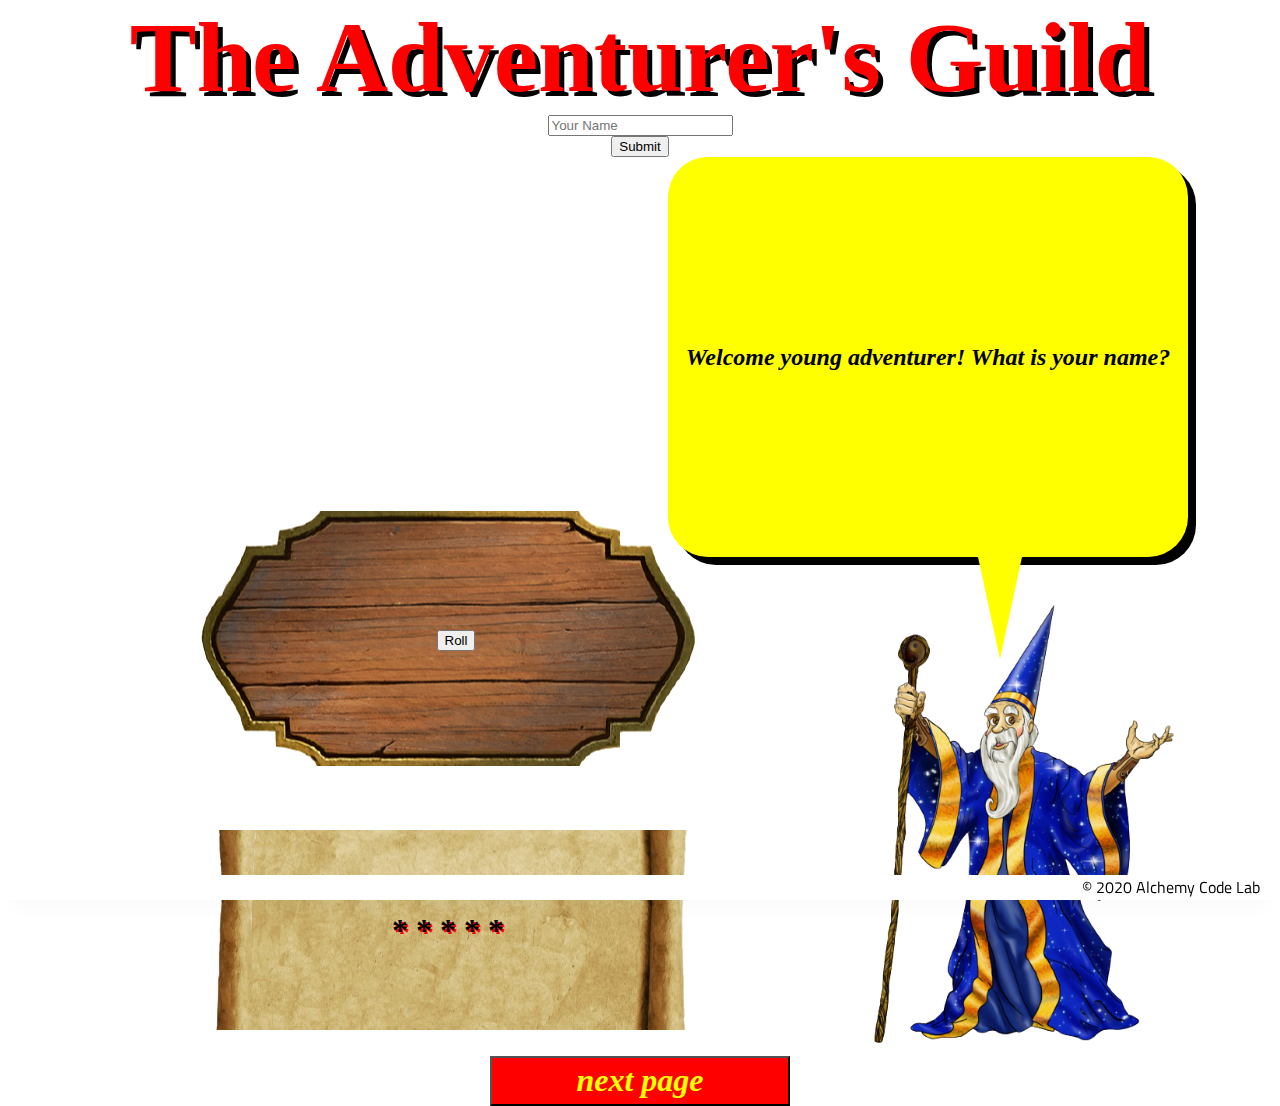
==== index.html @ 4c70009b "Merge pull request #97 from ryanleviathan/ray" ====
<!DOCTYPE html>
<html lang="en">

<head>
    <meta charset="UTF-8">
    <meta name="viewport" content="width=device-width, initial-scale=1.0">
    <meta http-equiv="X-UA-Compatible" content="ie=edge">
    <link href="https://fonts.googleapis.com/css2?family=Titillium+Web:wght@300&display=swap" rel="stylesheet">
    <link rel="stylesheet" href="styles/reset.css">
    <link rel="stylesheet" href="styles/style.css">
    <link rel="stylesheet" href="styles/home.css">
    <title>Document</title>
</head>

<audio class="my_audio" id="audio" loop="loop" autoplay="autoplay">
    <source src="./assets/numbers/174_Wizards_Tower.mp3" type="audio/mpeg">
</audio>

<body>



    <header>
        <div> The Adventurer's Guild </div>
    </header>

    <main>
        <input type="text" name="name" id="name" class="name" placeholder="Your Name">
        <button class="button" id="nameButton">Submit</button>

        <section id="dialog" class="dialog"> wizard dialog</section>

        <img src="../assets/html-assets/wizard-sprite.png" class="wizard" id="wizard">

        <section id="diceRolls" class="diceRolls">

            <div>
                <label class="dice" id="diceOne">
                    <img id="imgOne" src="" />
                </label>
                <label class="dice" id="diceTwo">
                    <img id="imgTwo" src="" />
                </label>
                <label class="dice" id="diceThree">
                    <img id="imgThree" src="" />
                </label>
                <label class="dice" id="diceFour">
                    <img id="imgFour" src="" />
                </label>
                <button id="roll">
                    Roll
                </button>
            </div>
        </section>

        <section class="results">

            <ul id="list">

                <li id="one"></li>*

                <li id="two"></li>*

                <li id="three"></li>*

                <li id="four"></li>*

                <li id="five"></li>*

                <li id="six"></li>

            </ul>

        </section>
        <div class="next">
            <button id="next">next page</button>
        </div>




    </main>
    <footer>
        <div class="copy gutter-right">&copy; 2020 Alchemy Code Lab</div>
    </footer>

    <script type="module" src="./app.js"></script>
</body>

</html>
---- styles/style.css ----
body {
    --color1: #ffffff;
    --color2: #ffffff;
    --color3: #ffffff;
    --color4: #ffffff;
    --color5: #ffffff; 
    --header-height: 80px;
    --shadow: 0px 10px 20px -12px rgba(0,0,0,0.45);
    --gutter: 30px;
    --footer-height: 25px;
    
    font-family: 'Titillium Web', sans-serif;
    background-color: var(--color2);
    background-image: url(../assets/html-assets/background-tower.jpg);
    background-repeat: no-repeat;
    background-size: cover;
    background-attachment: fixed;
}

main {
    display: flex;
    flex-direction: column;
    justify-content: center;
    align-items: center;
    margin-bottom: calc(var(--footer-height));
}




.diceRolls {

    background-image: url(../assets/html-assets/dice-table.png);
    height: 255px;
    background-position: center;
    background-repeat: no-repeat;
    margin-right: 40%;
    margin-bottom: 0%;
    margin-top: -45%;
    margin-left: 10%;
    

    }


section {
    background-image: url();
    width: 1100px;
    max-width: 80%;
    display: flex;
    flex-direction: column;
    justify-content: center;
    align-items: center;
    padding-top: var(--gutter);
    padding-bottom: var(--gutter);
    margin-top: var(--gutter);
    margin-bottom: var(--gutter);
   
}



#list li {
    display: inline;
}
.results {
    background-image: url(../assets/html-assets/results-background.png);
    background-position: center;
    background-repeat: no-repeat;
    height: 200px;
    font-size: 2em; 
    color: black;
    font-family: papyrus;
    font-weight: bold;
    text-shadow: red 2px 2px;
    margin-right: 40%;
    margin-bottom:2%;
    margin-top: 5%;
    margin-left: 10%

}

header {
    display: flex;
    justify-content: center;
    color: red;
    font-size: 100px;
    font-family: papyrus;
    margin-top: 0%;
    font-weight: bold;
    text-shadow: black 5px 5px;
    
}

input[type="radio"]:checked + img {
    border: solid 6px red;
    border-radius: 20px;
    background-color: red;
    opacity: .75;
}
input[type="radio"] {
    display: none;
}


#next {

    background-color: red;
    width: 300px;
    height: 50px;
    color: yellow;
    font-style: italic;
    font-weight: bold;
    font-size: 2em;
    font-family: papyrus;


}

footer {
    display: flex;
    justify-content: flex-end;
    background-color: var(--color3);
    box-shadow: var(--shadow);
    
}


h2 {
    font-size: 1.8rem;
    font-weight: bold;
}

.gutter-right {
    margin-right: 20px;
}

.main-logo {
    animation: pulse 5s infinite ease-in-out;
}

header img {
    height: var(--header-height);
}



content {
    width: 80%;
}

p {
    margin: var(--gutter);
}


  
footer {
    position: fixed;
    width: 100%;
    bottom: 0;
    height: var(--footer-height);
    display: flex;
    justify-content: flex-end;
    background-color: var(--color3);
    box-shadow: var(--shadow);
}
  
  @keyframes pulse {
    20% {
      transform: rotate3d(-10, -10, -10, 50deg) scale(1.2);
    }

    40% {
        transform: rotate3d(10, 10, -10, 50deg) scale(1);
    }

    60% {
        transform: rotate3d(-10, 10, 10, 50deg) scale(1.2);
      }

    80% {
        transform: rotate3d(10, 10, 10, 50deg) scale(1);
    }

  }
---- styles/home.css ----
/* add home page styles here */
.dialog {
    position: relative;
    width: 520px;
    height: 400px;
    background: yellow;
    -webkit-border-radius: 15px;
    -moz-border-radius: 10px;
    border-radius: 40px;
    margin-left: 45%;
    margin-top: 0%;
    box-shadow: black 8px 8px;
    font-size: 1.5em;
    font-family: cursive;
    text-align: center;
    font-style: italic;
    font-weight: bold;
    
        animation: fadeIn ease 5s;
        -webkit-animation: fadeIn ease 5s;
        -moz-animation: fadeIn ease 5s;
        -o-animation: fadeIn ease 5s;
        -ms-animation: fadeIn ease 5s;
        }
        @keyframes fadeIn {
        0% {opacity:0;}
        100% {opacity:1;}
        }
        
        @-moz-keyframes fadeIn {
        0% {opacity:0;}
        100% {opacity:1;}
        }
        
        @-webkit-keyframes fadeIn {
        0% {opacity:0;}
        100% {opacity:1;}
        }
        
        @-o-keyframes fadeIn {
        0% {opacity:0;}
        100% {opacity:1;}
        }
        
        @-ms-keyframes fadeIn {
        0% {opacity:0;}
        100% {opacity:1;}
        }
    



.dialog:after {
    content: '';
    position: absolute;
    border-style: solid;
    border-width: 102px 22px 0;
    border-color: yellow transparent;
    display: block;
    z-index: 1;
    bottom: -102px;
    left: 310px;
    
    
}
.wizard {

    margin-left: 60%;
    height: 500px;
    width: 330px;
    
        animation: fadeIn ease 5s;
        -webkit-animation: fadeIn ease 5s;
        -moz-animation: fadeIn ease 5s;
        -o-animation: fadeIn ease 5s;
        -ms-animation: fadeIn ease 5s;
        }
        @keyframes fadeIn {
        0% {opacity:0;}
        100% {opacity:1;}
        }
        
        @-moz-keyframes fadeIn {
        0% {opacity:0;}
        100% {opacity:1;}
        }
        
        @-webkit-keyframes fadeIn {
        0% {opacity:0;}
        100% {opacity:1;}
        }
        
        @-o-keyframes fadeIn {
        0% {opacity:0;}
        100% {opacity:1;}
        }
        
        @-ms-keyframes fadeIn {
        0% {opacity:0;}
        100% {opacity:1;}
        }
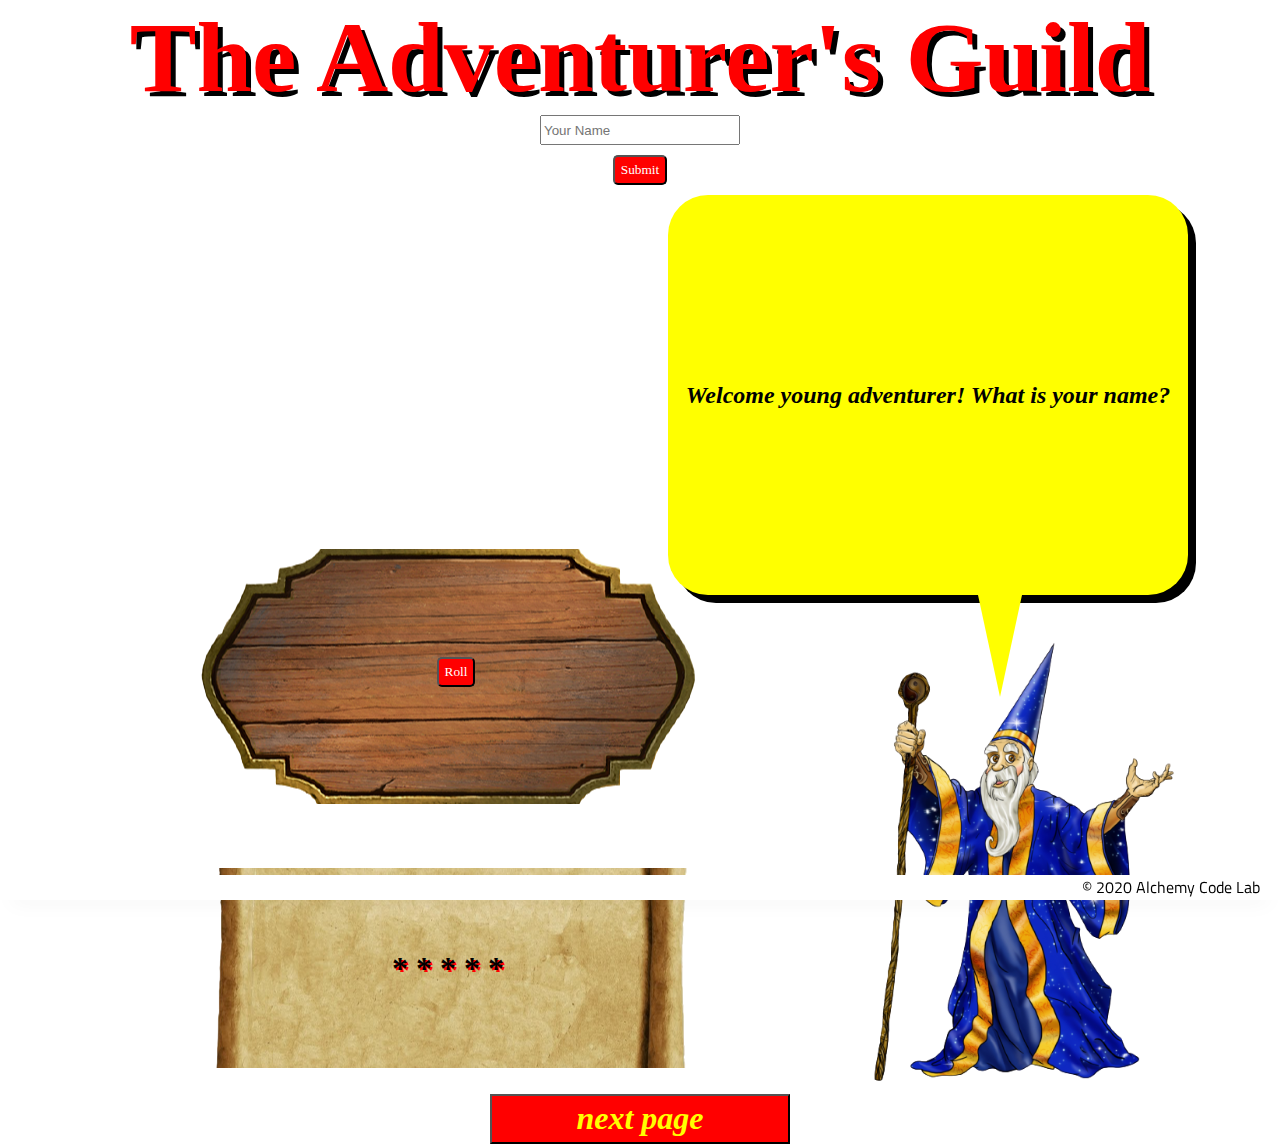
==== commit 2cc9af35: "speech bubble" ====
--- a/index.html
+++ b/index.html
@@ -12,12 +12,8 @@
     <title>Document</title>
 </head>
 
-<audio class="my_audio" id="audio" loop="loop" autoplay="autoplay">
-    <source src="./assets/numbers/174_Wizards_Tower.mp3" type="audio/mpeg">
-</audio>
 
 <body>
-
 
 
     <header>
@@ -30,7 +26,7 @@
 
         <section id="dialog" class="dialog"> wizard dialog</section>
 
-        <img src="../assets/html-assets/wizard-sprite.png" class="wizard" id="wizard">
+        <img src="./assets/html-assets/wizard-sprite.png" class="wizard" id="wizard">
 
         <section id="diceRolls" class="diceRolls">
 
--- a/styles/style.css
+++ b/styles/style.css
@@ -39,8 +39,6 @@
     margin-bottom: 0%;
     margin-top: -45%;
     margin-left: 10%;
-    
-
     }
 
 
@@ -78,6 +76,7 @@
     margin-bottom:2%;
     margin-top: 5%;
     margin-left: 10%
+    
 
 }
 
@@ -184,4 +183,29 @@
         transform: rotate3d(10, 10, 10, 50deg) scale(1);
     }
 
+  }
+
+  .name {
+    height: 30px;
+    width: 200px;
+    margin-bottom: 10px
+  }
+
+  .button {
+      height: 30px;
+      background-color: red;
+      color: white;
+      font-family: papyrus;
+      margin-bottom: 10px;
+      border-radius: 5px;
+  }
+
+  #roll {
+    height: 30px;
+    background-color: red;
+    color: white;
+    font-family: papyrus;
+    margin-bottom: 10px;
+    border-radius: 5px;
+    
   }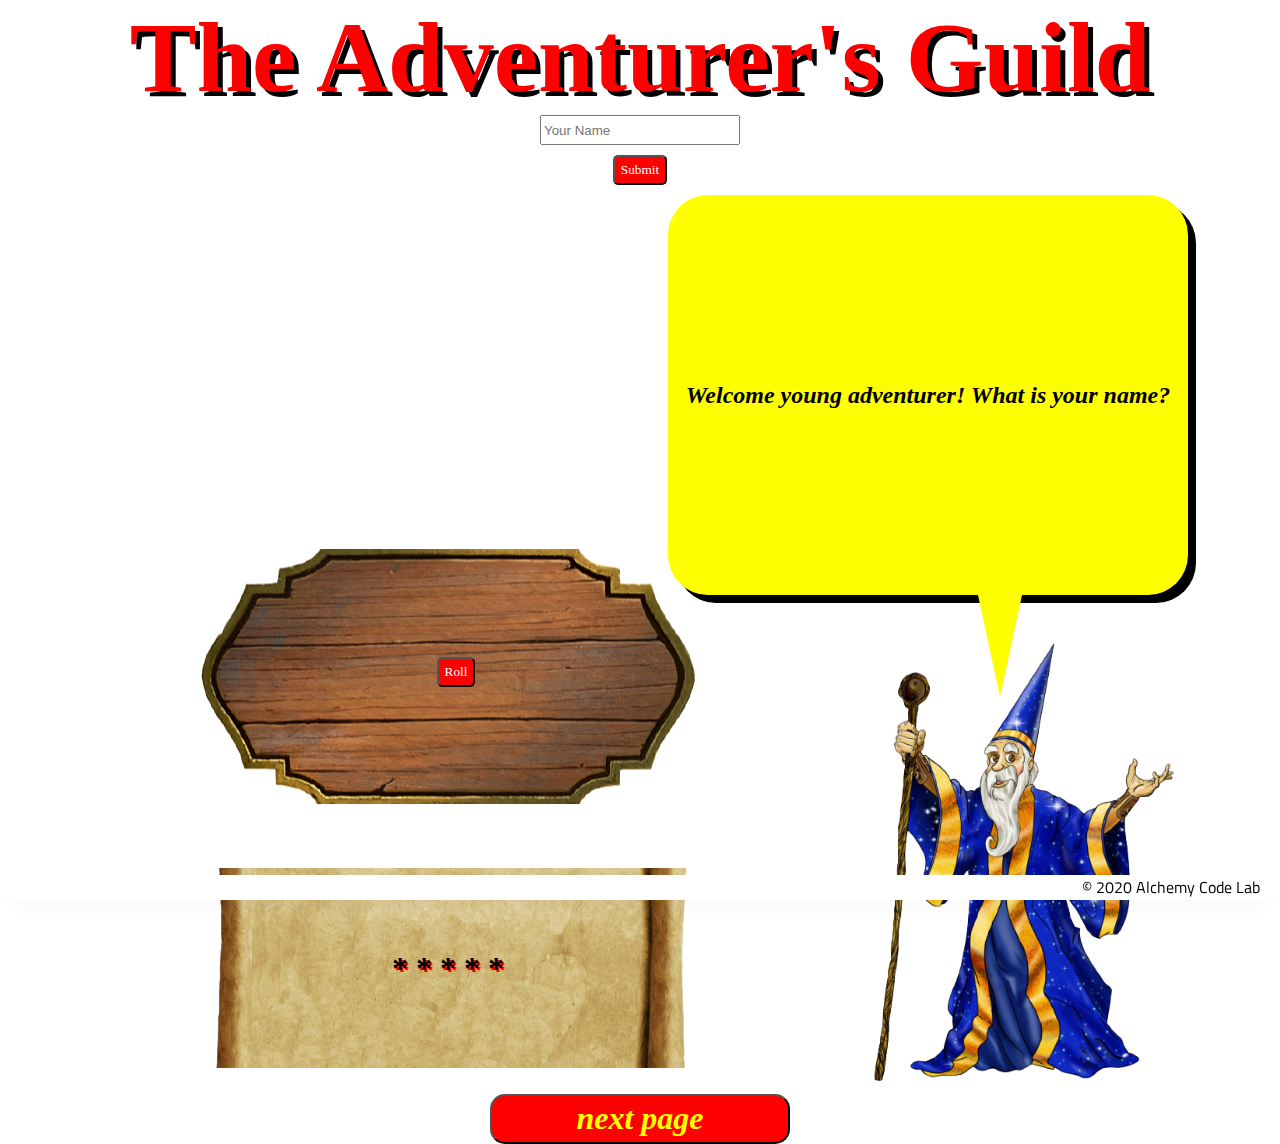
==== commit 0eef8ca9: "Merge pull request #104 from ryanleviathan/ray" ====
--- a/index.html
+++ b/index.html
@@ -12,8 +12,10 @@
     <title>Document</title>
 </head>
 
+<audio src="./assets/html-assets/177_Tavern_Music.mp3" loop="loop" autoplay="autoplay"></audio>
 
 <body>
+
 
 
     <header>
--- a/styles/style.css
+++ b/styles/style.css
@@ -113,6 +113,7 @@
     font-weight: bold;
     font-size: 2em;
     font-family: papyrus;
+    border-radius: 15px;
 
 
 }
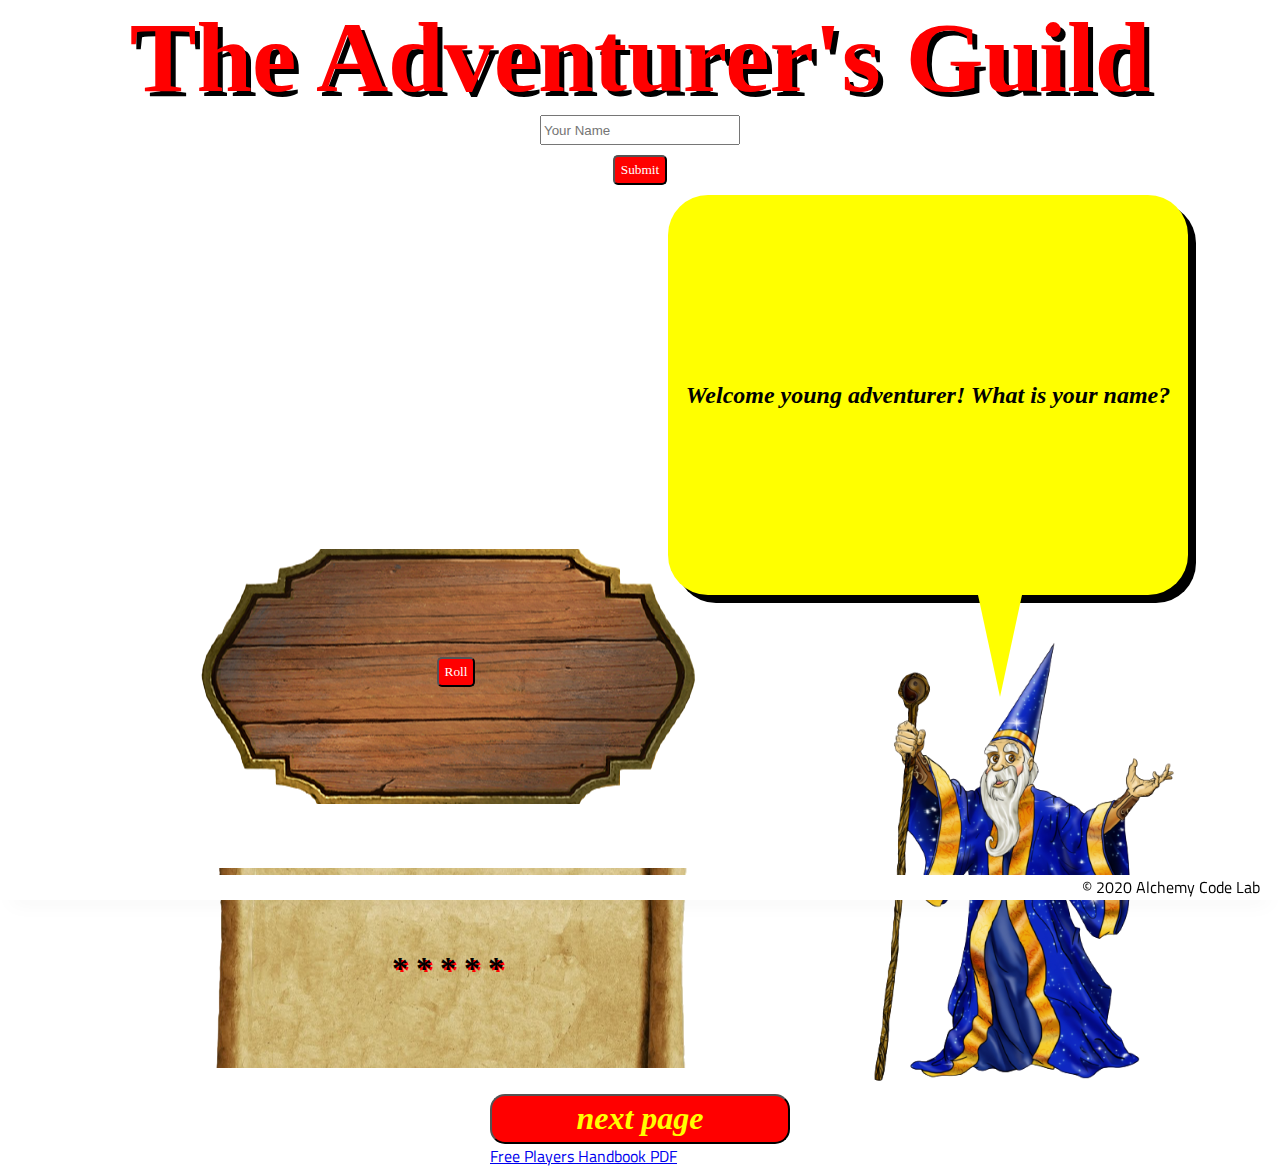
==== commit 08ba20e0: "added refrences to PHB and link to PDF" ====
--- a/index.html
+++ b/index.html
@@ -1,5 +1,6 @@
 <!DOCTYPE html>
 <html lang="en">
+
 
 <head>
     <meta charset="UTF-8">
@@ -12,11 +13,11 @@
     <title>Document</title>
 </head>
 
-<audio src="./assets/html-assets/177_Tavern_Music.mp3" loop="loop" autoplay="autoplay"></audio>
+<audio id="audio" src="./assets/html-assets/177_Tavern_Music.mp3" autoplay="autoplay"></audio>
+
+<audio id="wiz-audio" src=""></audio>
 
 <body>
-
-
 
     <header>
         <div> The Adventurer's Guild </div>
@@ -72,6 +73,10 @@
         </section>
         <div class="next">
             <button id="next">next page</button>
+            <br>
+            <a
+                href="https://docs.google.com/viewer?a=v&pid=sites&srcid=ZGVmYXVsdGRvbWFpbnxkbmRhZHZlbnR1cmVqb3VybmFsfGd4OjJlNTRlZjlmMzc5OWFjNTE">Free
+                Players Handbook PDF</a>
         </div>
 
 
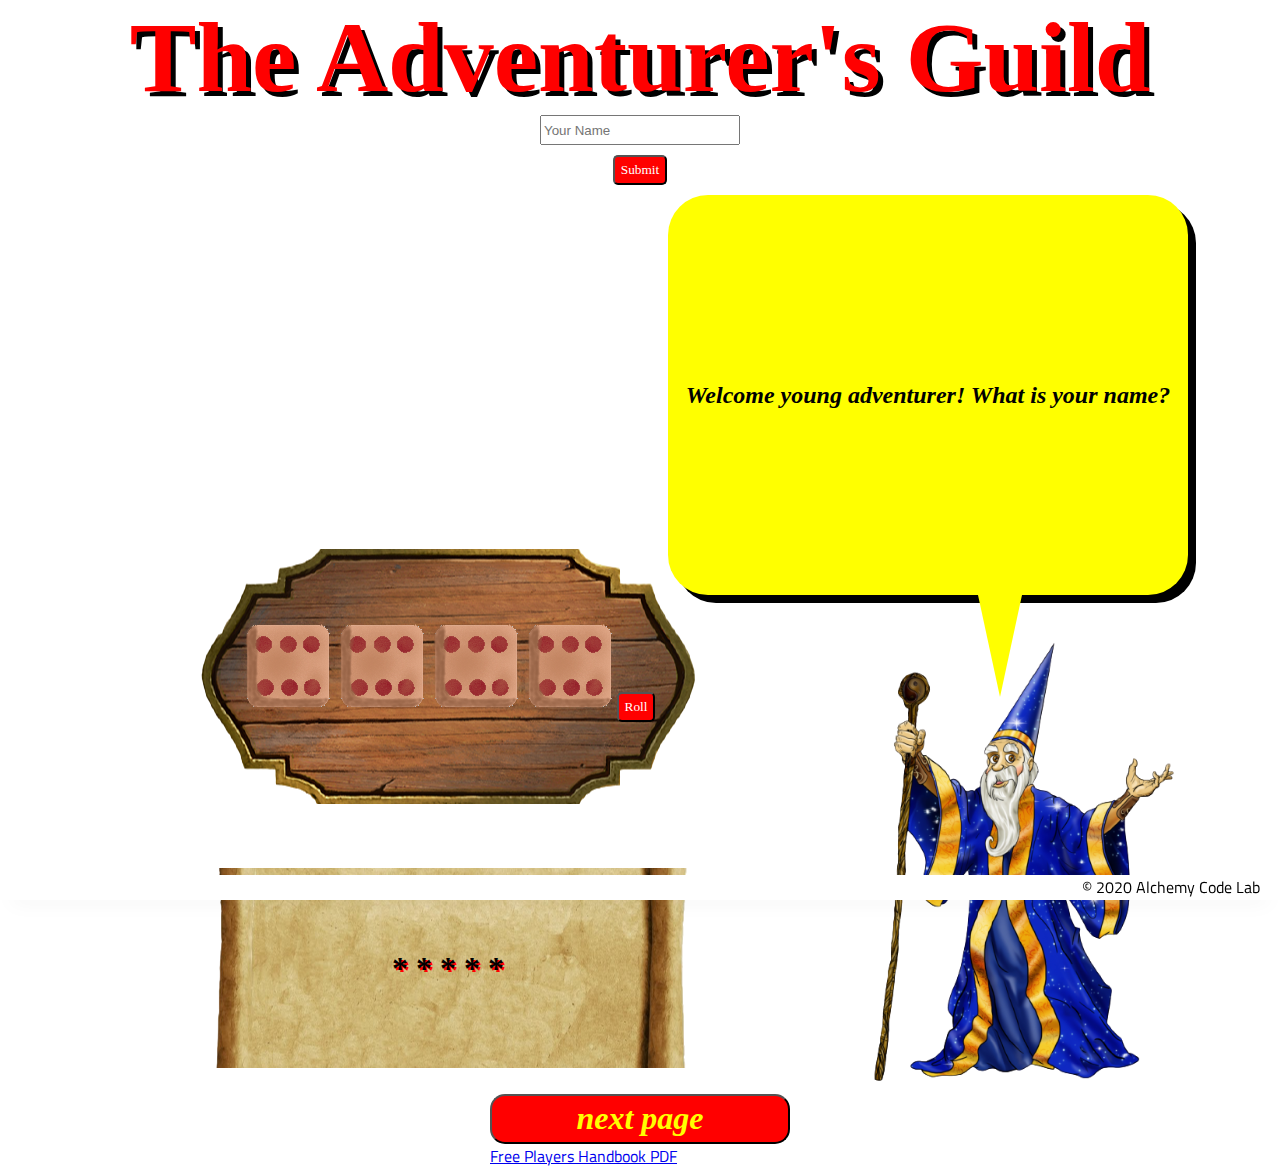
==== commit d625f034: "fixed Dice display" ====
--- a/index.html
+++ b/index.html
@@ -35,16 +35,16 @@
 
             <div>
                 <label class="dice" id="diceOne">
-                    <img id="imgOne" src="" />
+                    <img id="imgOne" src="./assets/d6-assets/6.png" />
                 </label>
                 <label class="dice" id="diceTwo">
-                    <img id="imgTwo" src="" />
+                    <img id="imgTwo" src="./assets/d6-assets/6.png" />
                 </label>
                 <label class="dice" id="diceThree">
-                    <img id="imgThree" src="" />
+                    <img id="imgThree" src="./assets/d6-assets/6.png" />
                 </label>
                 <label class="dice" id="diceFour">
-                    <img id="imgFour" src="" />
+                    <img id="imgFour" src="./assets/d6-assets/6.png" />
                 </label>
                 <button id="roll">
                     Roll
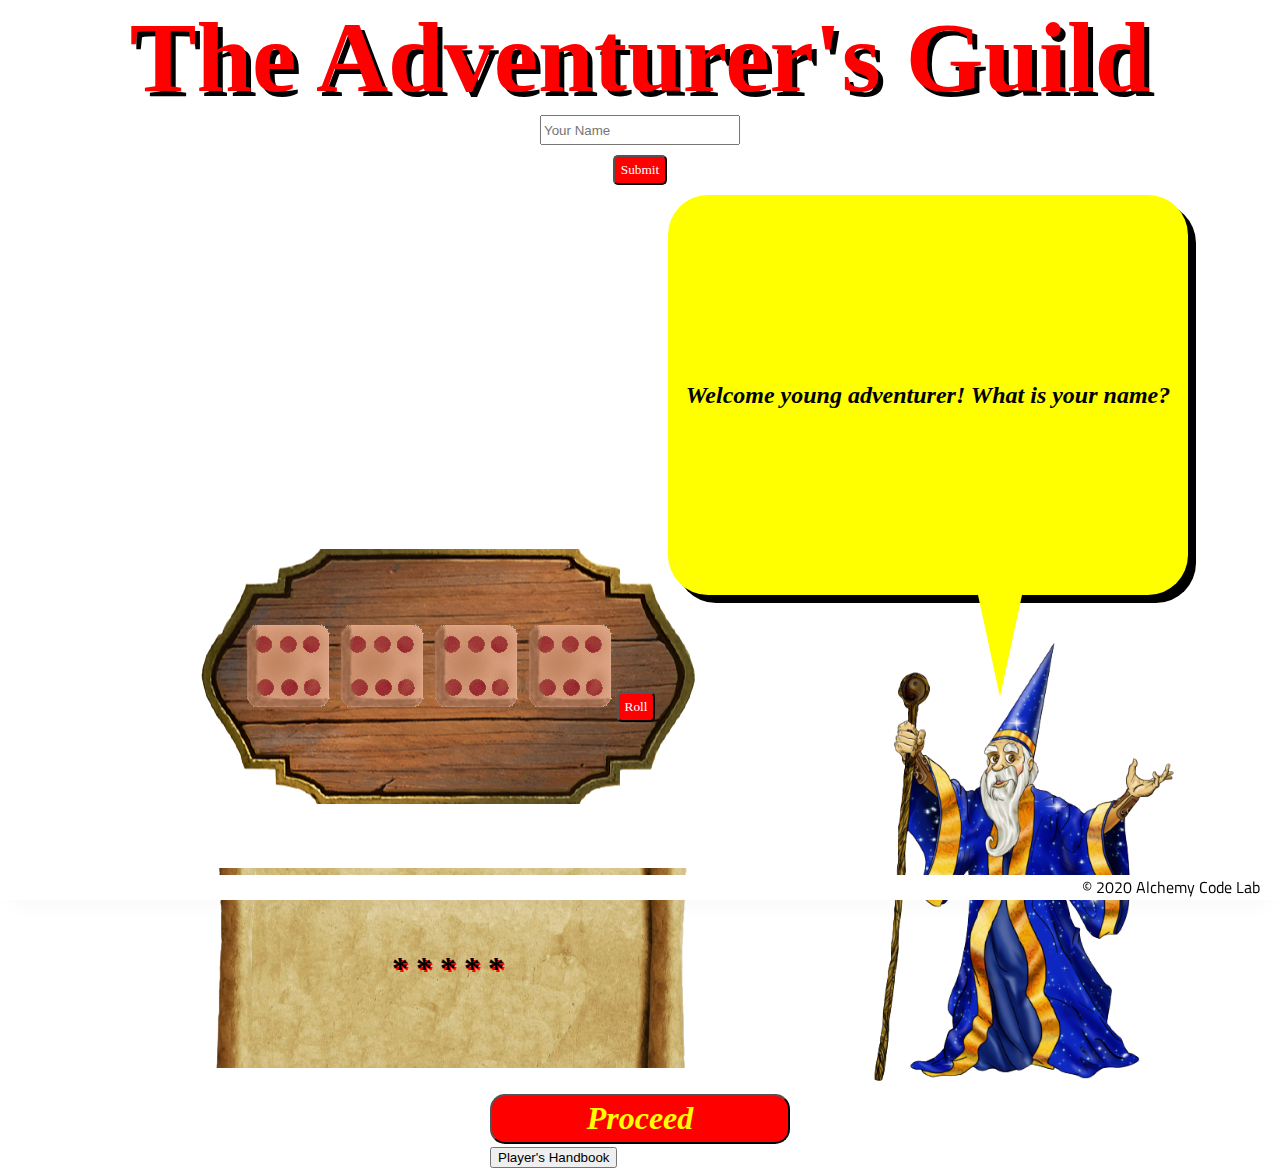
==== commit 9b7abd11: "Merge pull request #121 from ryanleviathan/justin" ====
--- a/index.html
+++ b/index.html
@@ -10,12 +10,12 @@
     <link rel="stylesheet" href="styles/reset.css">
     <link rel="stylesheet" href="styles/style.css">
     <link rel="stylesheet" href="styles/home.css">
-    <title>Document</title>
+    <title>Home</title>
 </head>
 
 <audio id="audio" src="./assets/html-assets/177_Tavern_Music.mp3" autoplay="autoplay"></audio>
 
-<audio id="wiz-audio" src=""></audio>
+<audio id="wiz-audio" src="" autoplay="autoplay"></audio>
 
 <body>
 
@@ -72,11 +72,9 @@
 
         </section>
         <div class="next">
-            <button id="next">next page</button>
+            <button id="next">Proceed</button>
             <br>
-            <a
-                href="https://docs.google.com/viewer?a=v&pid=sites&srcid=ZGVmYXVsdGRvbWFpbnxkbmRhZHZlbnR1cmVqb3VybmFsfGd4OjJlNTRlZjlmMzc5OWFjNTE">Free
-                Players Handbook PDF</a>
+            <a href="https://docs.google.com/viewer?a=v&pid=sites&srcid=ZGVmYXVsdGRvbWFpbnxkbmRhZHZlbnR1cmVqb3VybmFsfGd4OjJlNTRlZjlmMzc5OWFjNTE"><button class="link">Player's Handbook</button></a>
         </div>
 
 
